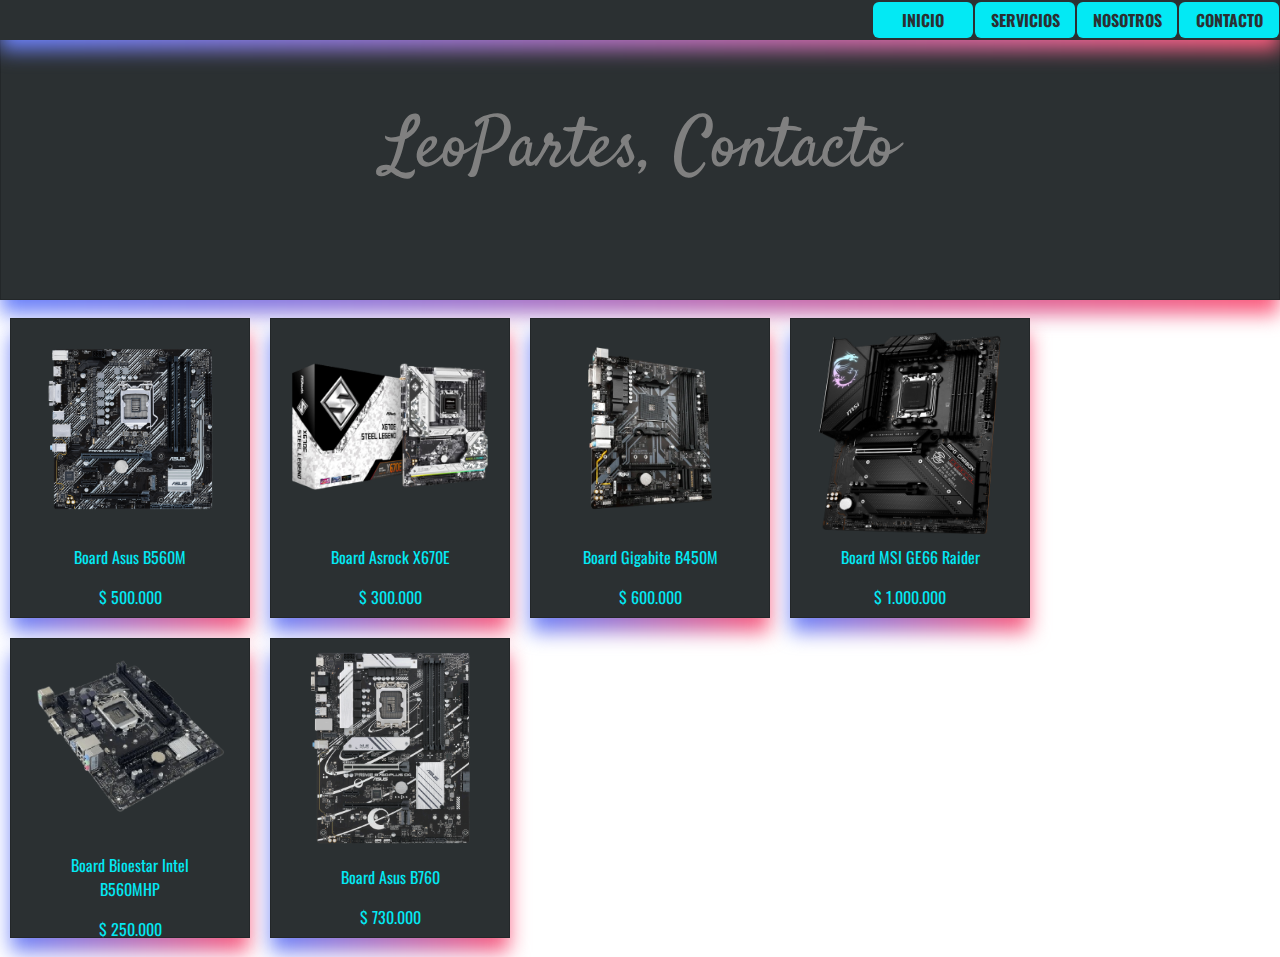
==== board.html @ 4c1a382e "Ultimos retoques" ====
<!DOCTYPE html>
<html lang="en">
<head>
    <meta charset="UTF-8">
    <meta name="viewport" content="width=device-width, initial-scale=1.0">
    <title>Boards LeoPartes</title>
    <link rel="icon" href="assets/logoFondo1.ico">
    <link rel="stylesheet" href="bootstrap.min.css">
    <link rel="stylesheet" href="estilos.css">
    <link rel="preconnect" href="https://fonts.googleapis.com">
    <link rel="preconnect" href="https://fonts.gstatic.com" crossorigin>
    <link href="https://fonts.googleapis.com/css2?family=Satisfy&display=swap" rel="stylesheet">
    <link rel="preconnect" href="https://fonts.googleapis.com">
    <link rel="preconnect" href="https://fonts.gstatic.com" crossorigin>
    <link href="https://fonts.googleapis.com/css2?family=Oswald:wght@300&family=Satisfy&display=swap" rel="stylesheet">
</head>
<body>
    <div id="menu" class="menu">
        <label for="idCheck">
          <img class="imenu" src="assets/menu1.png" alt="menu">
        </label>
      </div>
      <input type="checkbox" class="check" id="idCheck">
      <nav class="navegacion">
        <button type="button" class="btn" id="btnTamaño"><a href="index.html"><strong>INICIO</strong></a></button>
        <button type="button" class="btn" id="btnTamaño"><a href="servicios.html"><strong>SERVICIOS</strong></a></button>
        <button type="button" class="btn" id="btnTamaño"><a href="nosotros.html"><strong>NOSOTROS</strong></a></button>
        <button type="button" class="btn" id="btnTamaño"><a href="contacto.html"><strong>CONTACTO</strong></a></button>
      </nav>
        <div class="nav"></div>
      <h1 class="card">LeoPartes, Contacto</h1>
    </div>
    <div class="cards">       
        <a href="https://ui.pse.com.co/ui/" target="_blank">
            <div id="card" class="card" style="width: 15rem;">
                <img id="cardImg" src="assets/boardAsus.png" class="card-img-top" alt="board">
                <div class="card-body">
                    <p class="textoCard">Board Asus B560M</p>
                    <p class="textoCard">$ 500.000</p>
                </div>
            </div>
        </a>
        <a href="https://ui.pse.com.co/ui/" target="_blank">
            <div id="card" class="card" style="width: 15rem;">
                <img id="cardImg" src="assets/boardAsrock.png" class="card-img-top" alt="board">
                <div class="card-body">
                    <p class="textoCard">Board Asrock X670E</p>
                    <p class="textoCard">$ 300.000</p>
                </div>
            </div>
        </a>
        <a href="https://ui.pse.com.co/ui/" target="_blank">
            <div id="card" class="card" style="width: 15rem;">
                <img id="cardImg" src="assets/boardGigabite.webp" class="card-img-top" alt="board">
                <div class="card-body">
                    <p class="textoCard">Board Gigabite B450M</p>
                    <p class="textoCard">$ 600.000</p>
                </div>
            </div>
        </a>
        <a href="https://ui.pse.com.co/ui/" target="_blank">
            <div id="card" class="card" style="width: 15rem;">
                <img id="cardImg" src="assets/boardMsi.png" class="card-img-top" alt="board">
                <div class="card-body">
                    <p class="textoCard">Board MSI GE66 Raider</p>
                    <p class="textoCard">$ 1.000.000</p>
                </div>
            </div>
        </a>
        <a href="https://ui.pse.com.co/ui/" target="_blank">
            <div id="card" class="card" style="width: 15rem;">
                <img id="cardImg" src="assets/boardBioestar.png" class="card-img-top" alt="board">
                <div class="card-body">
                    <p class="textoCard">Board Bioestar Intel B560MHP</p>
                    <p class="textoCard">$ 250.000</p>
                </div>
            </div>
        </a>
        <a href="https://ui.pse.com.co/ui/" target="_blank">
            <div id="card" class="card" style="width: 15rem;">
                <img id="cardImg" src="assets/doardasus2.png" class="card-img-top" alt="board">
                <div class="card-body">
                    <p class="textoCard">Board Asus B760</p>
                    <p class="textoCard">$ 730.000</p>
                </div>
            </div>
        </a>
    </div>
</body>
</html>
---- estilos.css ----
html,body{
    height: 100%;
    width: 100%;
}
.menu{
    position: absolute;
    display: flex;
    flex-direction: center;
    cursor: pointer;
    width: 38px;
    height: 36px;
    top: 0.7rem;
    right: 0.3rem;
    transition: transform 0.5s;
    filter: invert(82%) sepia(58%) saturate(3409%) hue-rotate(128deg) brightness(101%) contrast(97%);
    z-index: 30;
    
}
.menu:hover{
    filter: invert(65%) sepia(48%) saturate(6244%) hue-rotate(315deg) brightness(102%) contrast(98%);
}
.navegacion--show{
    transform: translateY(0);
}
.navegacion{
    display: flex;
    justify-content: flex-end;
    align-items: center;
    height: auto;
    width: 100%;
    background-color: #2B3032;
    margin: 0px;
    padding: 0px;
    position: fixed;
    z-index: 10;
    transition: 0.5s;
    transform: translateY(-100%);
}
.imenu{
    max-width: 100%;
    margin: 0px;
    padding: 0px;
}
.check{
    display: none;
}
.check:checked + .navegacion{
    transform: translateY(0);
}
h1{
    font-family: 'Satisfy', cursive;
    font-size: 70px;
}
h3{
    text-align: center;
    padding: 2%;
    font-family: 'Satisfy', cursive;
    color: #fff;
    text-shadow: 0px 0px 5px #03e9f4, 0px 0px 25px #03e9f4, 0px 0px 50px #03e9f4, 0px 0px 80px #03e9f4;
    cursor: pointer;
}
h3:hover{
    color: #fff;
    text-shadow: 0px 0px 5px #FC5C7D, 0px 0px 25px #FC5C7D, 0px 0px 50px #FC5C7D, 0px 0px 80px #FC5C7D;
}
a{
    text-decoration: none;
    color: #2B3032;
}
.textoIntro{
    display: flex;
    flex-direction: row;
    flex-wrap: wrap;
    justify-content: center;
    align-content: center;
    align-items: center;
    text-align: center;
    text-align: justify;
    height: auto;
    width: 100%;
    padding-top: 15px;
    padding-bottom: 15px;
    padding-left: 20px;
    padding-right: 20px
}
.parrafo{
    display: flex;
    flex-direction: row;
    flex-wrap: wrap;
    justify-content: center;
    align-content: center;
    align-items: center;
    text-align: center;
    text-align: justify;
    height: auto;
    width: 100%;
    padding-top: 15px;
    padding-bottom: 15px;
    padding-right: 50px;
    padding-left: 50px;
}
body{
    background: white;   
    align-items: center;
    justify-content: center;
}
.carousel-inner{
    background-color: #2B3032;
    border-radius: 5px;
}
img{
    margin: 5%;
    border-radius: 5px;
}
.carousel-item{
    padding: 5%;
}
#carouselH{
    margin-top: 30px;
}
#carousel{
    padding-top: 0px;
}
.card{
    display: flex;
    flex-direction: row;
    flex-wrap: wrap;
    justify-content: center;
    align-content: center;
    align-items: center;
    background: #2B3032;
    height: 300px;
    width: auto;
    margin-left: 0px;
    margin-right: 0px;
    margin-top: 20px;
    text-align: center;
    position: relative;
    padding: 5%;
    color: gray;
    cursor: pointer;
    transition: 1s;
    margin-top: 0px;
    border-radius: 0px;
}
.card::after{
    position: absolute;
    top: 15px;
    left: 0px;
    content: " ";
    background: #FC5C7D;
    background: -webkit-linear-gradient(to right, #6A82FB, #FC5C7D);
    background: linear-gradient(to right, #6A82FB, #FC5C7D);
    width: 100%;
    height: 100%;
    filter: blur(10px);
    border-radius: 0px;
    z-index: -20;
}
.card:hover{
    color: #fff;
    text-shadow: 0px 0px 5px #03e9f4, 0px 0px 25px #03e9f4, 0px 0px 50px #03e9f4, 0px 0px 80px #03e9f4;
}
.card2{
    display: flex;
    flex-direction: row;
    flex-wrap: wrap;
    justify-content: center;
    align-content: center;
    align-items: center;
    background: #2B3032;
    height: 100px;
    width: auto;
    margin-left: 0px;
    margin-right: 0px;
    margin-top: 20px;
    text-align: center;
    position: relative;
    padding: 5%;
    cursor: pointer;
    transition: 1s;
    border-radius: 0px;
}
.card2::after{
    position: absolute;
    top: 15px;
    left: 0px;
    content: " ";
    background: #FC5C7D;
    background: -webkit-linear-gradient(to right, #6A82FB, #FC5C7D);
    background: linear-gradient(to right, #6A82FB, #FC5C7D);
    width: 100%;
    height: 100%;
    filter: blur(10px);
    border-radius: 0px;
    z-index: -20;
}
.img{
    width: 400px;
    height: 300px;
}
.carousel-control-prev{
    padding: 2%;
}
.nav{
    position: fixed;
    height: 50px;
    width: 100%;
    background: #FC5C7D;
    background: -webkit-linear-gradient(to right, #6A82FB, #FC5C7D);
    background: linear-gradient(to right, #6A82FB, #FC5C7D);
    filter: blur(10px);
    z-index: 1;
}
.btn{
    margin-left: 1px;
    margin-right: 1px;
    margin-top: 2px;
    margin-bottom: 2px;
    padding: 0px;
    background-color: #03e9f4;
    cursor: pointer;
    width: 300px;
    height: 36px;
}
#btnTamaño{
    width: 100px;
}
.btn:hover{
    background-color: #FC5C7D;
}
.btn,p{
    font-family: 'Oswald', sans-serif;
    color: #2B3032;
}
.catalogo{
    background-color: #03e9f4;
    width: 300px;
    height: 46px;
    cursor: pointer;
    font-family: 'Oswald', sans-serif;
    color: #2B3032;
    padding: 2%;
}
.catalogo:hover{
    background-color: #FC5C7D;
}
.pBoton{
    display: flex;
    flex-flow: row wrap;
    justify-content: center;
}
.Pie{
    width: 100%;
    height: 130px;
    background-color: #2B3032;
    margin-top: 50px;
}
.divPapa{
    display: flex;
    flex-direction: row;
    flex-wrap: wrap;
    justify-content: center;
    align-content: center;
    align-items: center;
    padding: 2%;
}
.divhijo{
    border-radius: 5px;

}
iframe{
    border-radius: 5px;
    transition: 0.5s;
}
#botonAcordeon{
    background-color: #2B3032;
}
.divTexto{
    display: flex;
    flex-direction: row;
    justify-content: space-evenly;
    align-items: center;
    width: 100%;
}
.textoSm{
    position: relative;
    display: flex;
    flex-direction: row;
    flex-wrap: wrap;
    text-align: justify;
    height: auto;
    width: auto;
    padding: 5px;
    padding-bottom: 10px;
    margin-top: 20px;
    margin-left: 50px;
    margin-right: 50px;
}
.accordion-body{
    background-image: url(assets/logoFondo2.png);
    background-repeat: no-repeat;
    background-position: center center;
    background-size: auto;
}

.fondoXl{
    background-image: url(assets/logoFondo2.png);
    background-repeat: no-repeat;
    background-position: center center;
    background-size: auto;
    margin-top: 70px;
}
#primerTexto{
    margin-top: 30px;
}
#numeroCel{
    font-size: 40px;
}
.contactoBoton{
    display: flex;
    flex-direction: column;
    align-items: center;
    justify-content: center;

    background-position: center;
    width: 100%;
    margin: 0px;
}
.cards{
    display: flex;
    flex-direction: row;
    flex-wrap: wrap;
    justify-content: flex-start;
    align-content: center;
    align-items: center;
    width: 100%;
}
#card{
    margin: 10px;
}
#cardImg{
    width: 100%;
}
.card-body{
    padding-top: 0px;
    padding-bottom: 0px;
}
.textoCard{
    color: #03e9f4;
}


/* Responsividad CSS */

@media screen and (max-width: 490px){
    .img{
        width: 250px;
        height: 150px;
    }
    #card{
        width: 100%;
        height: 100%;
    }
    .card{
        width: 100%;
        height: 150px;
    }
    h1{
        font-size: 30px;
    }
    .card:hover{
        color: #fff;
        text-shadow: 0px 0px 1px #03e9f4, 0px 0px 5px #03e9f4, 0px 0px 10px #03e9f4, 0px 0px 15px #03e9f4;
    }
    
    .nav{
        display: none;
    }
    .navegacion{
        display: flex;
        flex-direction: column;
        align-items: center;
        height: auto;
        width: 100%;
        background-color: #2B3032;
        margin: 0px;
        padding: 0px;
        position: fixed;
        z-index: 10;

    }
    .divSerXl{
        display: none;
    }
    iframe{
        width: 250px;
        height: 200px;
    }
}

@media screen and (min-width: 490px){
    .menu{
        display: none;
    }
    .navegacion{
        transform: translateY(0);
    }
    .divSerSm{
        display: none;
    }

    
}
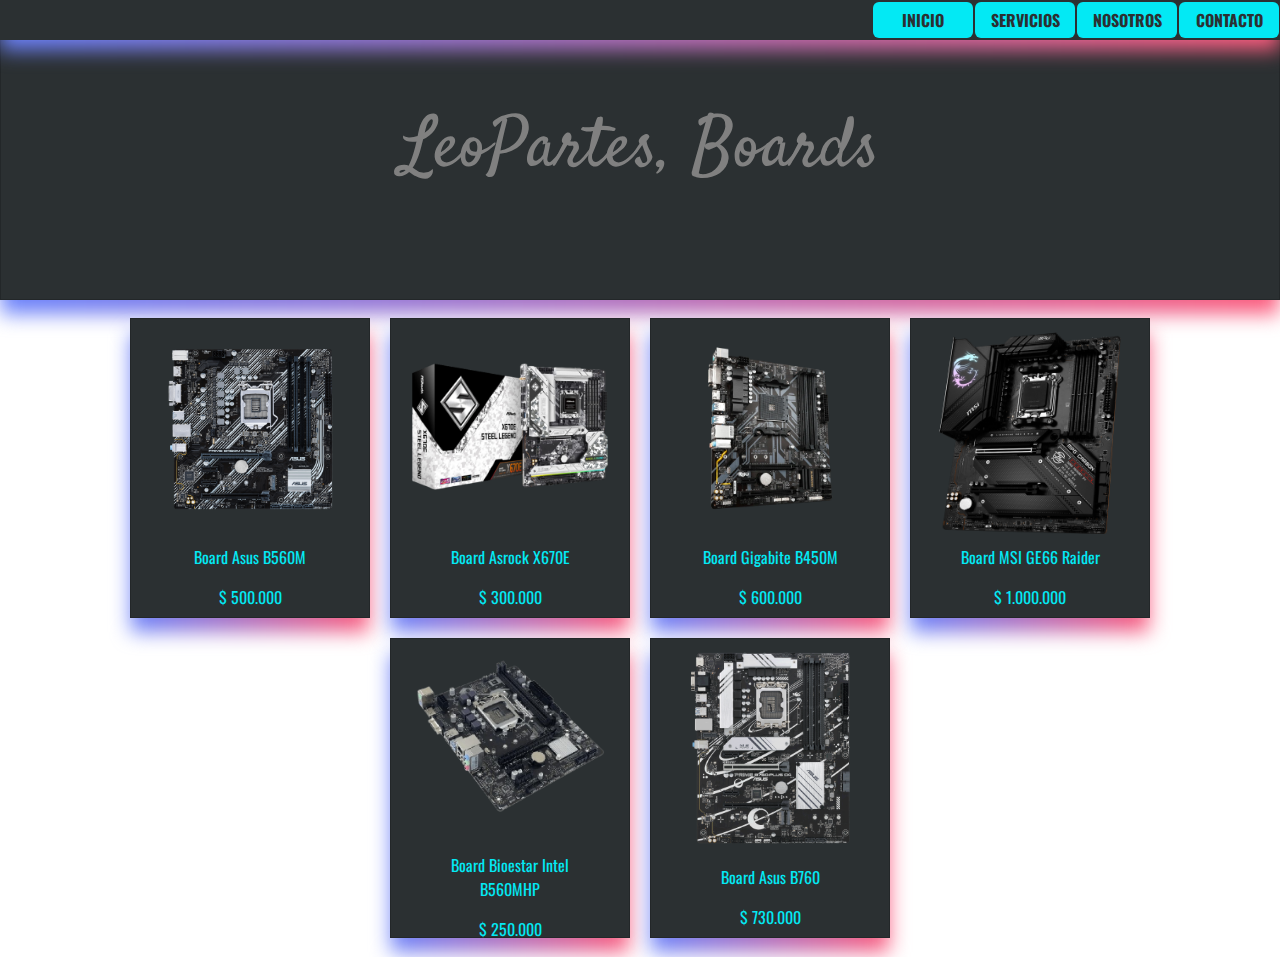
==== commit 9e3aec80: "Arreglos" ====
--- a/board.html
+++ b/board.html
@@ -28,7 +28,7 @@
         <button type="button" class="btn" id="btnTamaño"><a href="contacto.html"><strong>CONTACTO</strong></a></button>
       </nav>
         <div class="nav"></div>
-      <h1 class="card">LeoPartes, Contacto</h1>
+      <h1 class="card">LeoPartes, Boards</h1>
     </div>
     <div class="cards">       
         <a href="https://ui.pse.com.co/ui/" target="_blank">
--- a/estilos.css
+++ b/estilos.css
@@ -332,7 +332,7 @@
     display: flex;
     flex-direction: row;
     flex-wrap: wrap;
-    justify-content: flex-start;
+    justify-content: center;
     align-content: center;
     align-items: center;
     width: 100%;
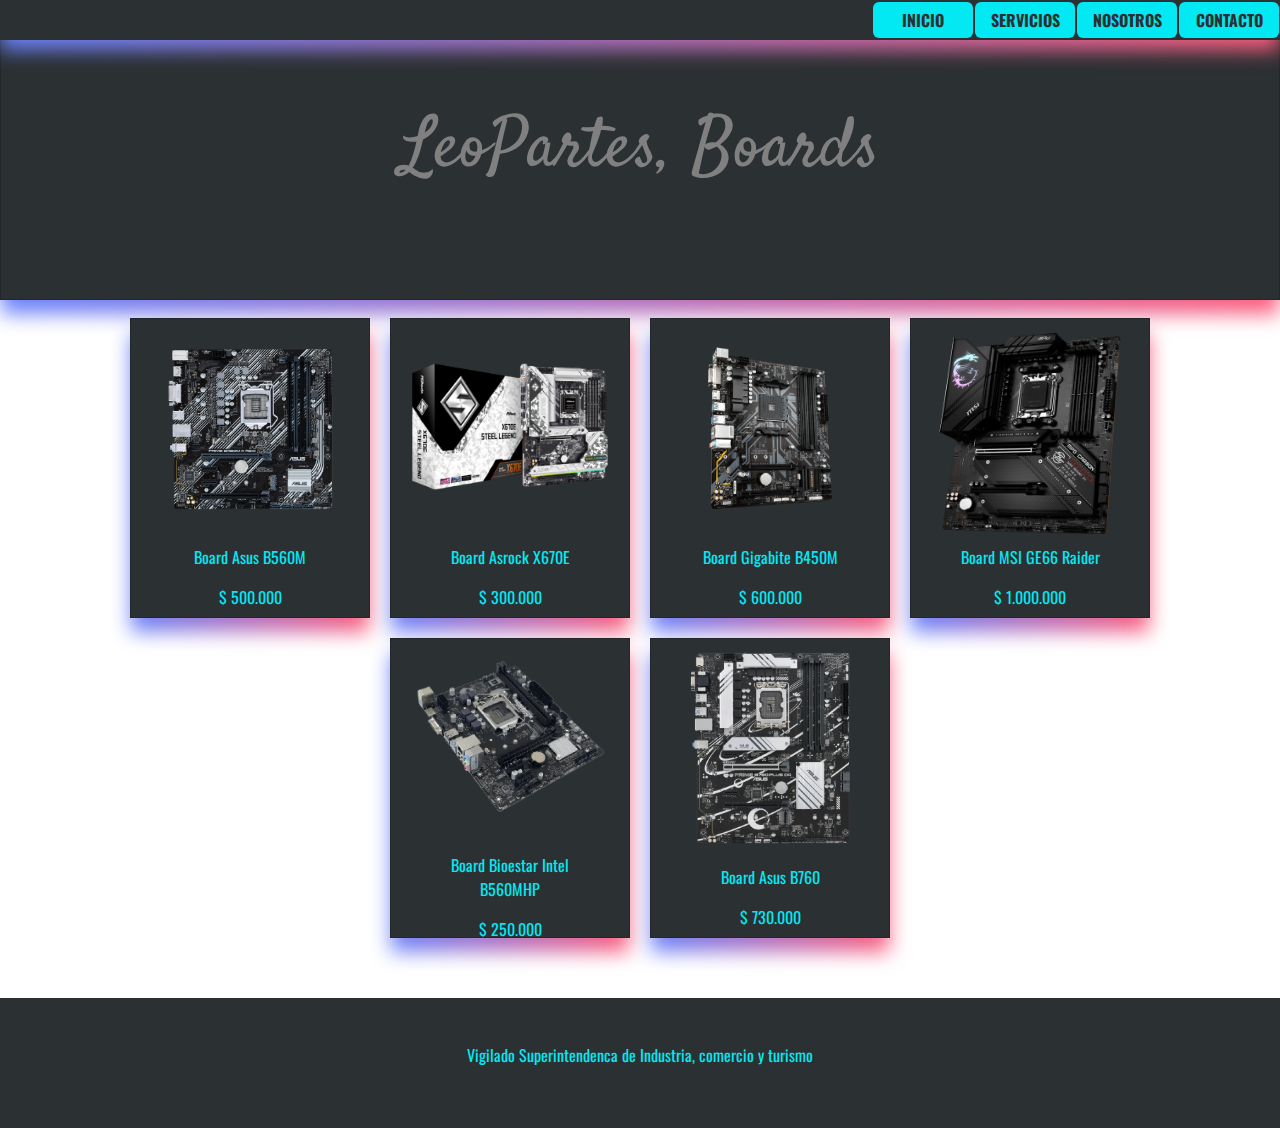
==== commit e9a69aa1: "Footer" ====
--- a/board.html
+++ b/board.html
@@ -86,5 +86,12 @@
             </div>
         </a>
     </div>
+    <footer class="Pie">
+        <p>
+            <a class="pPie" href="https://www.mincit.gov.co/" target="_blank">Vigilado Superintendenca de Industria, comercio y turismo</a>
+        </p>
+    </footer>
+    <script src="https://cdn.jsdelivr.net/npm/@popperjs/core@2.11.8/dist/umd/popper.min.js" integrity="sha384-I7E8VVD/ismYTF4hNIPjVp/Zjvgyol6VFvRkX/vR+Vc4jQkC+hVqc2pM8ODewa9r" crossorigin="anonymous"></script>
+    <script src="https://cdn.jsdelivr.net/npm/bootstrap@5.3.2/dist/js/bootstrap.min.js" integrity="sha384-BBtl+eGJRgqQAUMxJ7pMwbEyER4l1g+O15P+16Ep7Q9Q+zqX6gSbd85u4mG4QzX+" crossorigin="anonymous"></script>
 </body>
 </html>--- a/estilos.css
+++ b/estilos.css
@@ -252,10 +252,17 @@
     justify-content: center;
 }
 .Pie{
+    display: flex;
+    flex-direction: row;
+    justify-content: center;
+    align-items: center;
     width: 100%;
     height: 130px;
     background-color: #2B3032;
     margin-top: 50px;
+}
+.pPie{
+    color: #03e9f4;
 }
 .divPapa{
     display: flex;
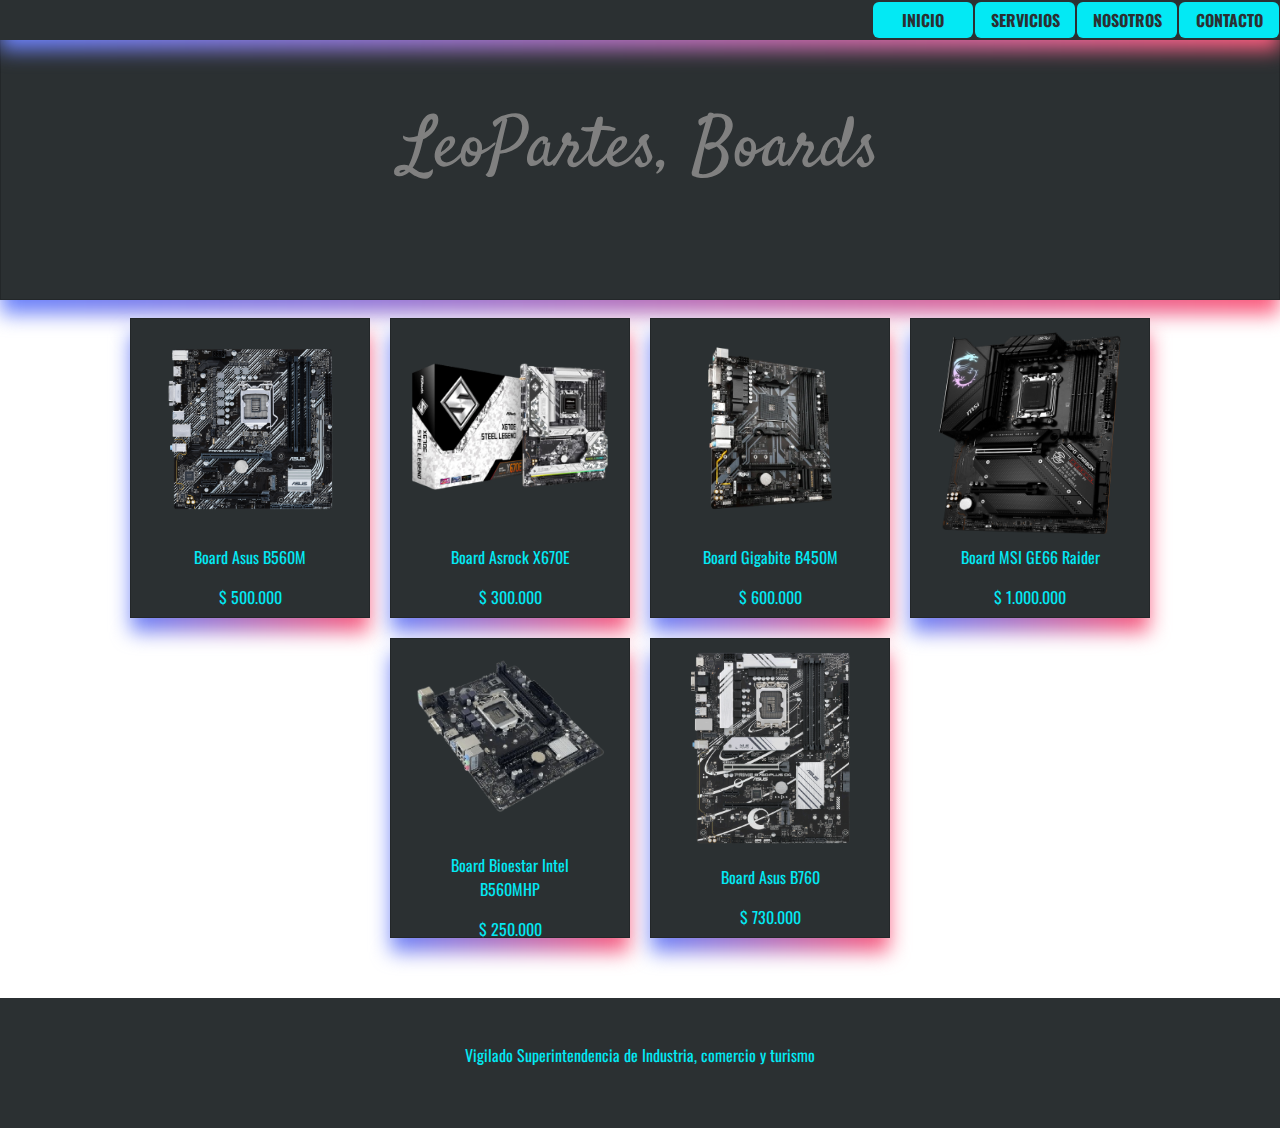
==== commit 4d331d0c: "Correccion error" ====
--- a/board.html
+++ b/board.html
@@ -88,7 +88,7 @@
     </div>
     <footer class="Pie">
         <p>
-            <a class="pPie" href="https://www.mincit.gov.co/" target="_blank">Vigilado Superintendenca de Industria, comercio y turismo</a>
+            <a class="pPie" href="https://www.mincit.gov.co/" target="_blank">Vigilado Superintendencia de Industria, comercio y turismo</a>
         </p>
     </footer>
     <script src="https://cdn.jsdelivr.net/npm/@popperjs/core@2.11.8/dist/umd/popper.min.js" integrity="sha384-I7E8VVD/ismYTF4hNIPjVp/Zjvgyol6VFvRkX/vR+Vc4jQkC+hVqc2pM8ODewa9r" crossorigin="anonymous"></script>
